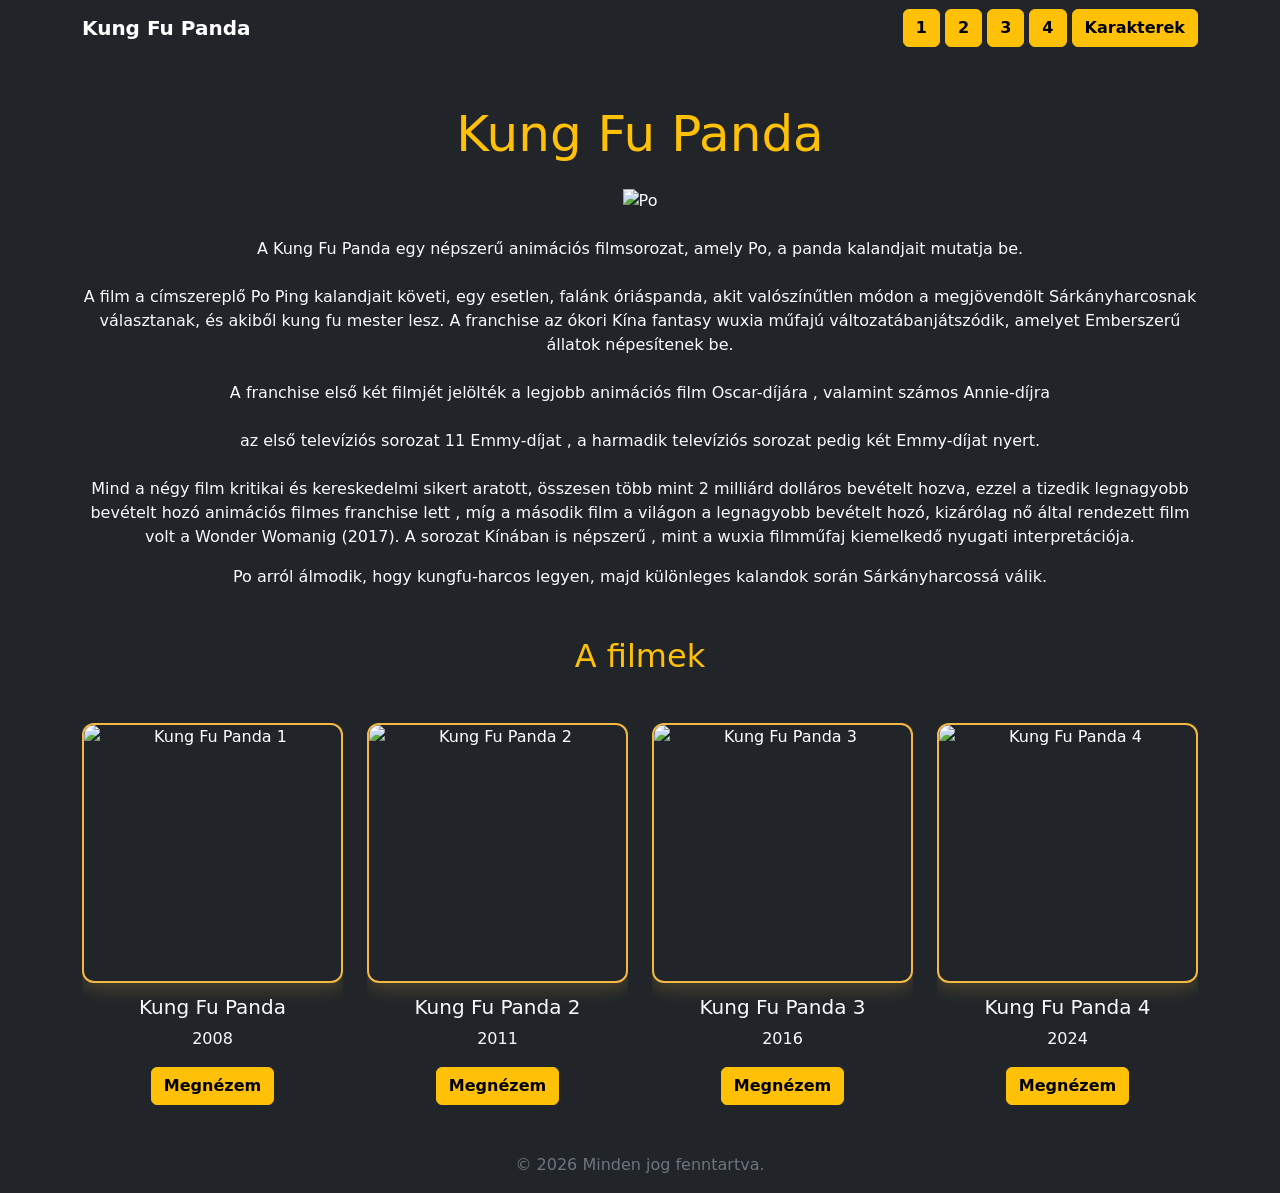
==== index.html @ f64172df "kis css update" ====
<!DOCTYPE html>
<html lang="hu">

<head>
    <meta charset="UTF-8">
    <meta name="viewport" content="width=device-width, initial-scale=1.0">

    <title>Kung Fu Panda</title>

    <link href="https://cdn.jsdelivr.net/npm/bootstrap@5.3.8/dist/css/bootstrap.min.css"
          rel="stylesheet">

    <link rel="stylesheet" href="style.css">
</head>

<body>

<nav class="navbar navbar-dark bg-dark">

    <div class="container">

        <a class="navbar-brand" href="index.html">
            Kung Fu Panda
        </a>

        <div>
            <a class="btn btn-warning" href="kungfu-panda-1.html" target="_blank">1</a>
            <a class="btn btn-warning" href="kungfu-panda-2.html" target="_blank">2</a>
            <a class="btn btn-warning" href="kungfu-panda-3.html" target="_blank">3</a>
            <a class="btn btn-warning" href="kungfu-panda-4.html" target="_blank">4</a>
            <a class="btn btn-warning" href="karakterek.html" target="_blank">Karakterek</a>
        </div>

    </div>

</nav>


<div class="container text-center">

    <h1 class="text-warning mt-5">
        Kung Fu Panda
    </h1>



    <div class="mt-4">

        <img src="https://a1cf74336522e87f135f-2f21ace9a6cf0052456644b80fa06d4f.ssl.cf2.rackcdn.com/images/characters/large/800/Po.Kung-Fu-Panda.webp"
             class="img-fluid w-50"
             alt="Po">

    </div>



    <p class="mt-4">
        A Kung Fu Panda egy népszerű animációs filmsorozat,
        amely Po, a panda kalandjait mutatja be.
    </p>
    <p class="mt-4">
     A film a címszereplő Po Ping kalandjait követi, egy esetlen, falánk óriáspanda, akit valószínűtlen módon a megjövendölt Sárkányharcosnak választanak, és akiből kung fu mester lesz. A franchise az ókori Kína fantasy wuxia műfajú változatábanjátszódik, amelyet Emberszerű állatok népesítenek be.   
    </p>
    <p class="mt-4">

    </p>
        <p class="mt-4">
        A franchise első két filmjét jelölték a legjobb animációs film Oscar-díjára , valamint számos Annie-díjra 

    </p>
        <p class="mt-4">
       az első televíziós sorozat 11 Emmy-díjat , a harmadik televíziós sorozat pedig két Emmy-díjat nyert. 
    </p>
    <p class="mt-4">
        Mind a négy film kritikai és kereskedelmi sikert aratott, összesen több mint 2 milliárd dolláros bevételt hozva, ezzel a tizedik legnagyobb bevételt hozó animációs filmes franchise lett , míg a második film a világon a legnagyobb bevételt hozó, kizárólag nő által rendezett film volt a Wonder Womanig (2017). A sorozat Kínában is népszerű , mint a wuxia filmműfaj kiemelkedő nyugati interpretációja.
    </p>

    <p>
        Po arról álmodik, hogy kungfu-harcos legyen,
        majd különleges kalandok során Sárkányharcossá válik.
    </p>


    <h2 class="text-warning mt-5">
        A filmek
    </h2>


    <div class="row g-4 mt-4">



        <div class="col-12 col-md-6 col-lg-3">

            <div class="card bg-dark text-white h-100">

                 <img src="https://i0.wp.com/www.impawards.com/2008/posters/kung_fu_panda.jpg"
                     class="img-fluid w-100 film-poster"
                     alt="Kung Fu Panda 1">


                <div class="card-body">

                    <h5>
                        Kung Fu Panda
                    </h5>

                    <p>
                        2008
                    </p>

                    <a href="kungfu-panda-1.html"
                       target="_blank"
                       class="btn btn-warning">
                        Megnézem
                    </a>

                </div>

            </div>

        </div>




        <div class="col-12 col-md-6 col-lg-3">

            <div class="card bg-dark text-white h-100">

                 <img src="https://i.blogs.es/ea39c1/kung-fu-panda-2-poster/1200_900.jpg"
                     class="img-fluid w-100 film-poster"
                     alt="Kung Fu Panda 2">


                <div class="card-body">

                    <h5>
                        Kung Fu Panda 2
                    </h5>

                    <p>
                        2011
                    </p>

                    <a href="kungfu-panda-2.html"
                       target="_blank"
                       class="btn btn-warning">
                        Megnézem
                    </a>

                </div>

            </div>

        </div>




        <div class="col-12 col-md-6 col-lg-3">

            <div class="card bg-dark text-white h-100">

                 <img src="https://images6.alphacoders.com/690/690190.jpg"
                     class="img-fluid w-100 film-poster"
                     alt="Kung Fu Panda 3">


                <div class="card-body">

                    <h5>
                        Kung Fu Panda 3
                    </h5>

                    <p>
                        2016
                    </p>

                    <a href="kungfu-panda-3.html"
                       target="_blank"
                       class="btn btn-warning">
                        Megnézem
                    </a>

                </div>

            </div>

        </div>




        <div class="col-12 col-md-6 col-lg-3">

            <div class="card bg-dark text-white h-100">

                 <img src="https://www.cinematerial.com/p/500x/4yiwu7fz/kung-fu-panda-4-movie-cover.jpg?v=1714504142"
                     class="img-fluid w-100 film-poster"
                     alt="Kung Fu Panda 4">


                <div class="card-body">

                    <h5>
                        Kung Fu Panda 4
                    </h5>

                    <p>
                        2024
                    </p>

                    <a href="kungfu-panda-4.html"
                       target="_blank"
                       class="btn btn-warning">
                        Megnézem
                    </a>

                </div>

            </div>

        </div>


    </div>



    <footer class="text-center text-secondary mt-5 mb-3">

        © 2026 Minden jog fenntartva.

    </footer>


</div>

</body>

</html>
---- style.css ----
h1{
   font-size: 50px;
   text-align: center;
}

.navbar {
    margin-bottom: 20px;
}

.navbar-brand {
    font-weight: bold;
}

.btn-warning {
    font-weight: bold;
}

.card {
    border: none;
    background: transparent;
    overflow: hidden;
    transition: transform 0.2s ease, box-shadow 0.2s ease;
}

.card:hover {
    transform: translateY(-3px);
    box-shadow: 0 10px 25px rgba(0, 0, 0, 0.35);
}

.card img {
    border-radius: 12px;
    width: 100%;
    height: 260px;
    object-fit: cover;
    border: 2px solid #f4b942;
    box-shadow: 0 6px 18px rgba(244, 185, 66, 0.2);
}

.card-body {
    color: #f8f9fa;
    padding: 12px 0 0;
}

.container-3 {
    z-index: 3;
}

body {
    background-color: #212529;
    color: #f8f9fa;
}
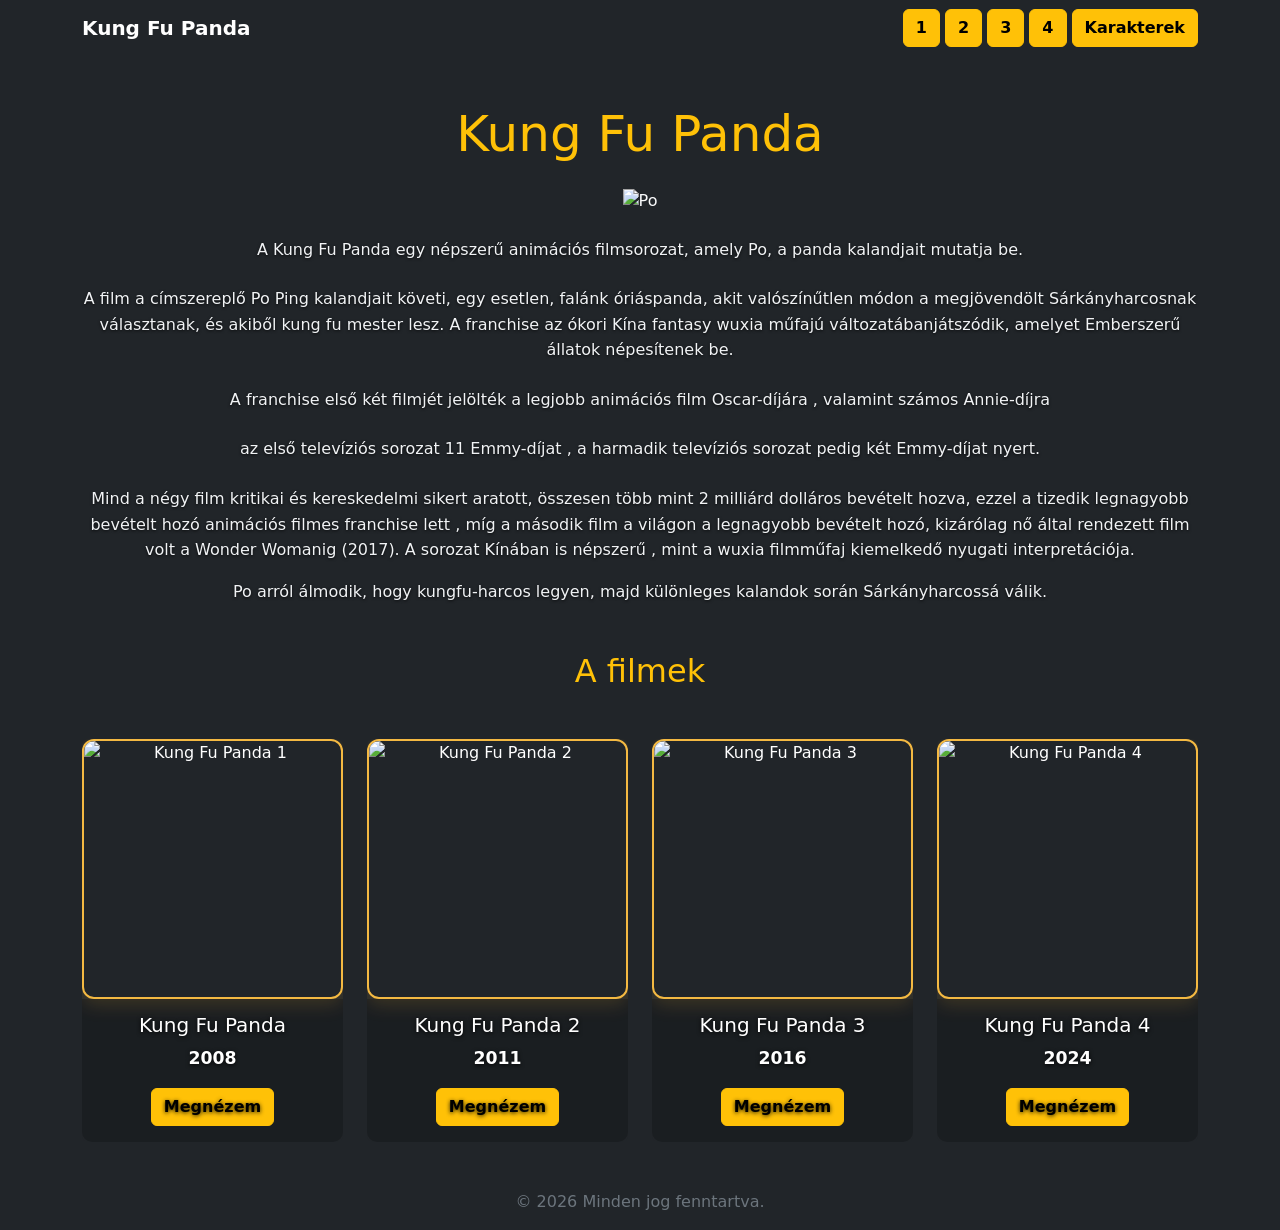
==== commit 51a7dee5: "kunfu pandas html ek es css" ====
--- a/index.html
+++ b/index.html
@@ -54,28 +54,28 @@
 
 
 
-    <p class="mt-4">
+    <p class="mt-4 mondatok">
         A Kung Fu Panda egy népszerű animációs filmsorozat,
         amely Po, a panda kalandjait mutatja be.
     </p>
-    <p class="mt-4">
+    <p class="mt-4 mondatok">
      A film a címszereplő Po Ping kalandjait követi, egy esetlen, falánk óriáspanda, akit valószínűtlen módon a megjövendölt Sárkányharcosnak választanak, és akiből kung fu mester lesz. A franchise az ókori Kína fantasy wuxia műfajú változatábanjátszódik, amelyet Emberszerű állatok népesítenek be.   
     </p>
-    <p class="mt-4">
-
-    </p>
-        <p class="mt-4">
+    <p class="mt-4 mondatok">
+
+    </p>
+        <p class="mt-4 mondatok">
         A franchise első két filmjét jelölték a legjobb animációs film Oscar-díjára , valamint számos Annie-díjra 
 
     </p>
-        <p class="mt-4">
+        <p class="mt-4 mondatok">
        az első televíziós sorozat 11 Emmy-díjat , a harmadik televíziós sorozat pedig két Emmy-díjat nyert. 
     </p>
-    <p class="mt-4">
+    <p class="mt-4 mondatok">
         Mind a négy film kritikai és kereskedelmi sikert aratott, összesen több mint 2 milliárd dolláros bevételt hozva, ezzel a tizedik legnagyobb bevételt hozó animációs filmes franchise lett , míg a második film a világon a legnagyobb bevételt hozó, kizárólag nő által rendezett film volt a Wonder Womanig (2017). A sorozat Kínában is népszerű , mint a wuxia filmműfaj kiemelkedő nyugati interpretációja.
     </p>
 
-    <p>
+    <p class="mondatok">
         Po arról álmodik, hogy kungfu-harcos legyen,
         majd különleges kalandok során Sárkányharcossá válik.
     </p>
--- a/style.css
+++ b/style.css
@@ -37,14 +37,32 @@
 }
 
 .card-body {
-    color: #f8f9fa;
-    padding: 12px 0 0;
+    color: #ffffff;
+    padding: 14px 12px 16px;
+    font-size: 1.08rem;
+    font-weight: 600;
+    line-height: 1.55;
+    background: rgba(0, 0, 0, 0.2);
+    border-radius: 0 0 10px 10px;
+    text-shadow: 0 1px 4px rgba(0, 0, 0, 0.9);
 }
 
 .container-3 {
     z-index: 3;
 }
 
+.mondatok {
+    color: #f1f3f5;
+    font-weight: 500;
+    line-height: 1.6;
+    text-shadow: 0 1px 3px rgba(0, 0, 0, 0.75);
+}
+
+.mondatok p {
+    border-top: 2px solid #f4b942;
+    border-bottom: 2px solid #f4b942;
+}
+
 body {
     background-color: #212529;
     color: #f8f9fa;
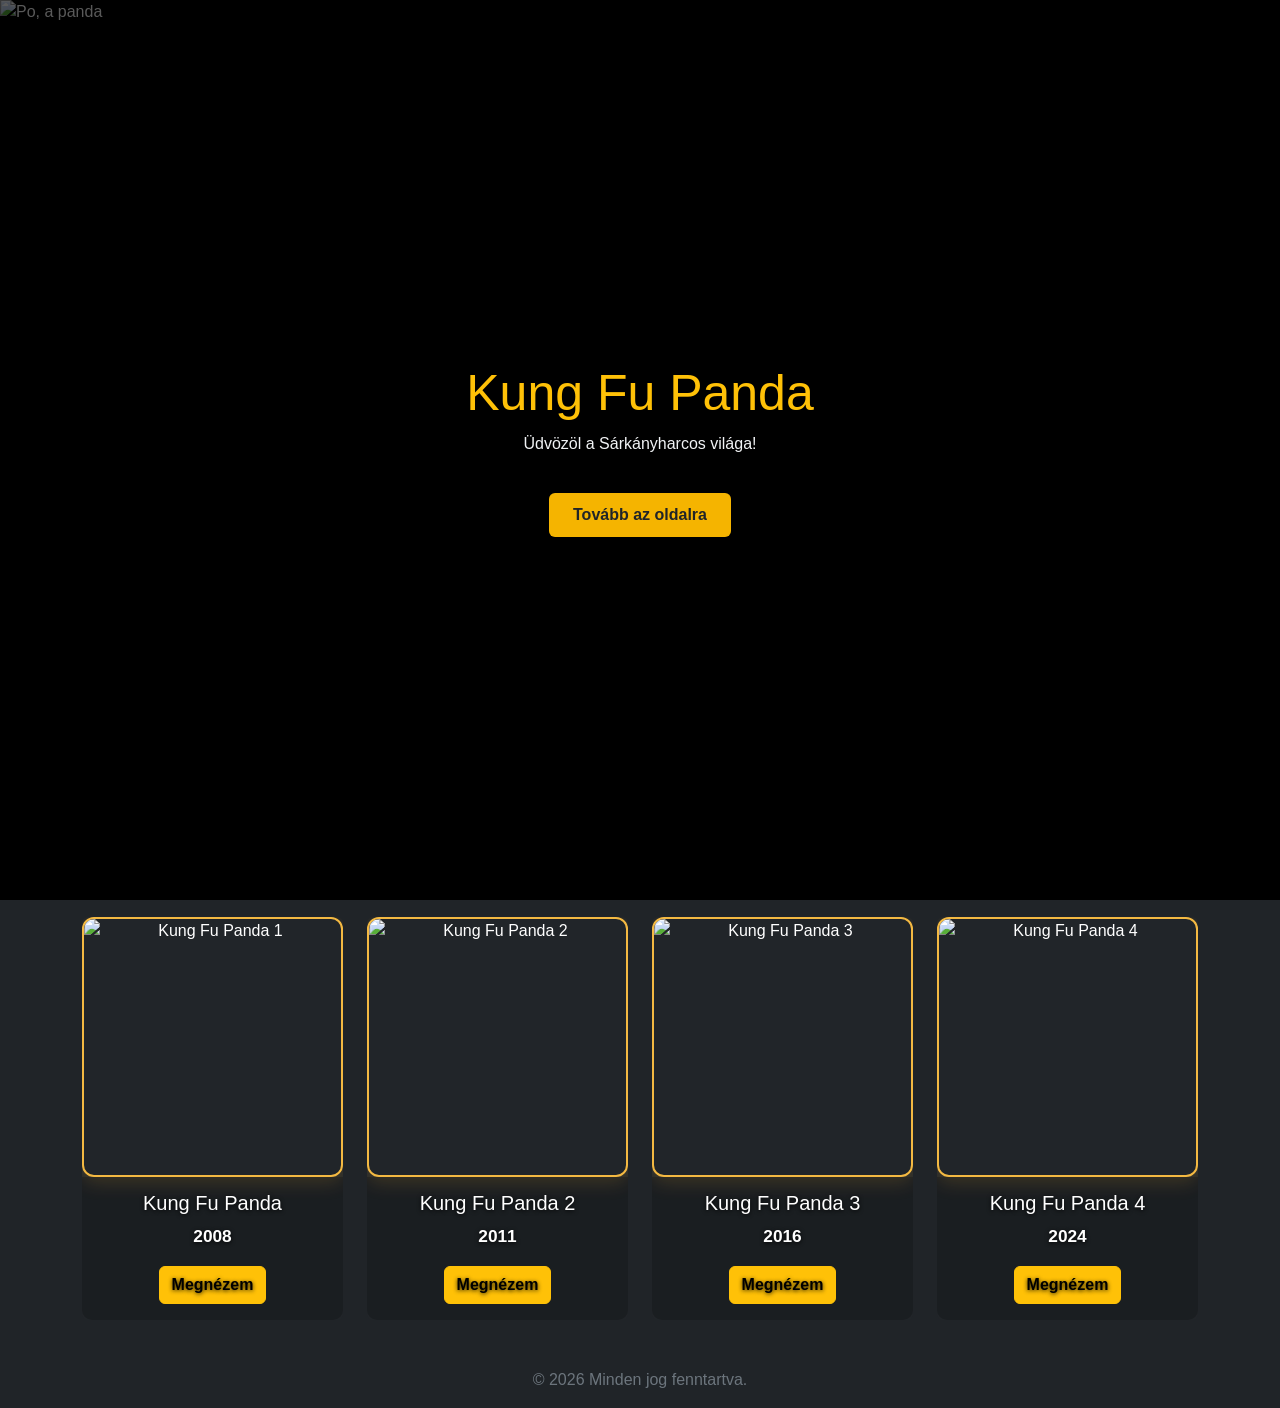
==== commit fc3a699e: "minden is valtozott" ====
--- a/index.html
+++ b/index.html
@@ -11,9 +11,21 @@
           rel="stylesheet">
 
     <link rel="stylesheet" href="style.css">
+
+
 </head>
 
 <body>
+
+<section class="intro-overlay" id="introOverlay" aria-labelledby="introTitle">
+    <img src="https://a1cf74336522e87f135f-2f21ace9a6cf0052456644b80fa06d4f.ssl.cf2.rackcdn.com/images/characters/large/800/Po.Kung-Fu-Panda.webp"
+         alt="Po, a panda">
+    <div class="intro-content">
+        <h1 id="introTitle" class="text-warning">Kung Fu Panda</h1>
+        <p class="mondatok">Üdvözöl a Sárkányharcos világa!</p>
+        <button class="intro-continue" id="introContinue" type="button">Tovább az oldalra</button>
+    </div>
+</section>
 
 <nav class="navbar navbar-dark bg-dark">
 
@@ -58,24 +70,25 @@
         A Kung Fu Panda egy népszerű animációs filmsorozat,
         amely Po, a panda kalandjait mutatja be.
     </p>
+    <p class="mt-4 mondatok szoveg">
+        A franchise a DreamWorks Animation által készített filmekből áll, és az első film 2008-ban jelent meg.
+     A film a címszereplő Po Ping kalandjait követi, egy esetlen, falánk óriáspanda, akit valószínűtlen módon a megjövendölt Sárkányharcosnak választanak, és akiből kung fu mester lesz. A franchise az ókori Kína fantasy wuxia műfajú változatábanjátszódik, amelyet Emberszerű állatok népesítenek be.   
+    </p>
     <p class="mt-4 mondatok">
-     A film a címszereplő Po Ping kalandjait követi, egy esetlen, falánk óriáspanda, akit valószínűtlen módon a megjövendölt Sárkányharcosnak választanak, és akiből kung fu mester lesz. A franchise az ókori Kína fantasy wuxia műfajú változatábanjátszódik, amelyet Emberszerű állatok népesítenek be.   
-    </p>
-    <p class="mt-4 mondatok">
-
-    </p>
-        <p class="mt-4 mondatok">
+
+    </p>
+        <p class="mt-4 mondatok szoveg">
         A franchise első két filmjét jelölték a legjobb animációs film Oscar-díjára , valamint számos Annie-díjra 
 
     </p>
-        <p class="mt-4 mondatok">
+        <p class="mt-4 mondatok szoveg">
        az első televíziós sorozat 11 Emmy-díjat , a harmadik televíziós sorozat pedig két Emmy-díjat nyert. 
     </p>
-    <p class="mt-4 mondatok">
+    <p class="mt-4 mondatok szoveg">
         Mind a négy film kritikai és kereskedelmi sikert aratott, összesen több mint 2 milliárd dolláros bevételt hozva, ezzel a tizedik legnagyobb bevételt hozó animációs filmes franchise lett , míg a második film a világon a legnagyobb bevételt hozó, kizárólag nő által rendezett film volt a Wonder Womanig (2017). A sorozat Kínában is népszerű , mint a wuxia filmműfaj kiemelkedő nyugati interpretációja.
     </p>
 
-    <p class="mondatok">
+    <p class="mt-4 mondatok szoveg">
         Po arról álmodik, hogy kungfu-harcos legyen,
         majd különleges kalandok során Sárkányharcossá válik.
     </p>
@@ -237,6 +250,23 @@
 
 </div>
 
+<script>
+    const introOverlay = document.getElementById("introOverlay");
+    const introContinue = document.getElementById("introContinue");
+
+    function closeIntro() {
+        introOverlay.classList.add("is-hidden");
+    }
+
+    introContinue.addEventListener("click", closeIntro);
+    window.setTimeout(closeIntro, 2400);
+    document.addEventListener("keydown", (event) => {
+        if (event.key === "Escape") {
+            closeIntro();
+        }
+    });
+</script>
+
 </body>
 
 </html>
--- a/style.css
+++ b/style.css
@@ -61,9 +61,105 @@
 .mondatok p {
     border-top: 2px solid #f4b942;
     border-bottom: 2px solid #f4b942;
+    text-align: center;
+    padding: 10px 0;
 }
 
 body {
-    background-color: #212529;
-    color: #f8f9fa;
+    background-color: #202428;
+    color: white;
+    font-family: Arial, sans-serif;
+}
+
+.tartalom {
+    width: 90%;
+    margin: 20px auto;
+    display: grid;
+    grid-template-columns: repeat(2, minmax(0, 1fr));
+    gap: 20px 30px;
+    align-items: stretch;
+}
+
+.szoveg {
+    width: 100%;
+    box-sizing: border-box;
+    padding: 15px 20px;
+    margin: 0;
+    border: 2px solid #f5b400;
+    border-radius: 10px;
+    background: rgba(20, 24, 28, 0.62);
+    -webkit-backdrop-filter: blur(10px);
+    backdrop-filter: blur(10px);
+    color: #ffffff;
+    text-shadow: 0 1px 3px rgba(0, 0, 0, 0.9);
+    line-height: 1.6;
+    text-align: center;
+}
+
+.szoveg:nth-child(-n + 3) {
+    grid-column: 1;
+}
+
+.szoveg:nth-child(n + 4) {
+    grid-column: 2;
+}
+
+
+.intro-overlay {
+    position: fixed;
+    inset: 0;
+    z-index: 9999;
+    display: grid;
+    place-items: center;
+    overflow: hidden;
+    background: #000;
+    color: #fff;
+    transition: transform 0.8s ease, visibility 0s linear 0.8s;
+}
+
+.intro-overlay.is-hidden {
+    transform: translateY(-100%);
+    visibility: hidden;
+    pointer-events: none;
+}
+
+.intro-overlay img {
+    position: absolute;
+    inset: 0;
+    width: 100%;
+    height: 100%;
+    object-fit: cover;
+    opacity: 0.35;
+}
+
+.intro-content {
+    position: relative;
+    z-index: 1;
+    max-width: 700px;
+    padding: 24px;
+    text-align: center;
+}
+
+.intro-continue {
+    margin-top: 20px;
+    padding: 10px 24px;
+    border: 0;
+    border-radius: 6px;
+    background: #f5b400;
+    color: #202428;
+    font-weight: bold;
+    cursor: pointer;
+}
+
+@media (max-width: 768px) {
+    .tartalom {
+        display: block;
+        width: 95%;
+    }
+
+    .szoveg {
+        width: 100%;
+        margin: 12px 0;
+        text-align: left;
+    }
 }
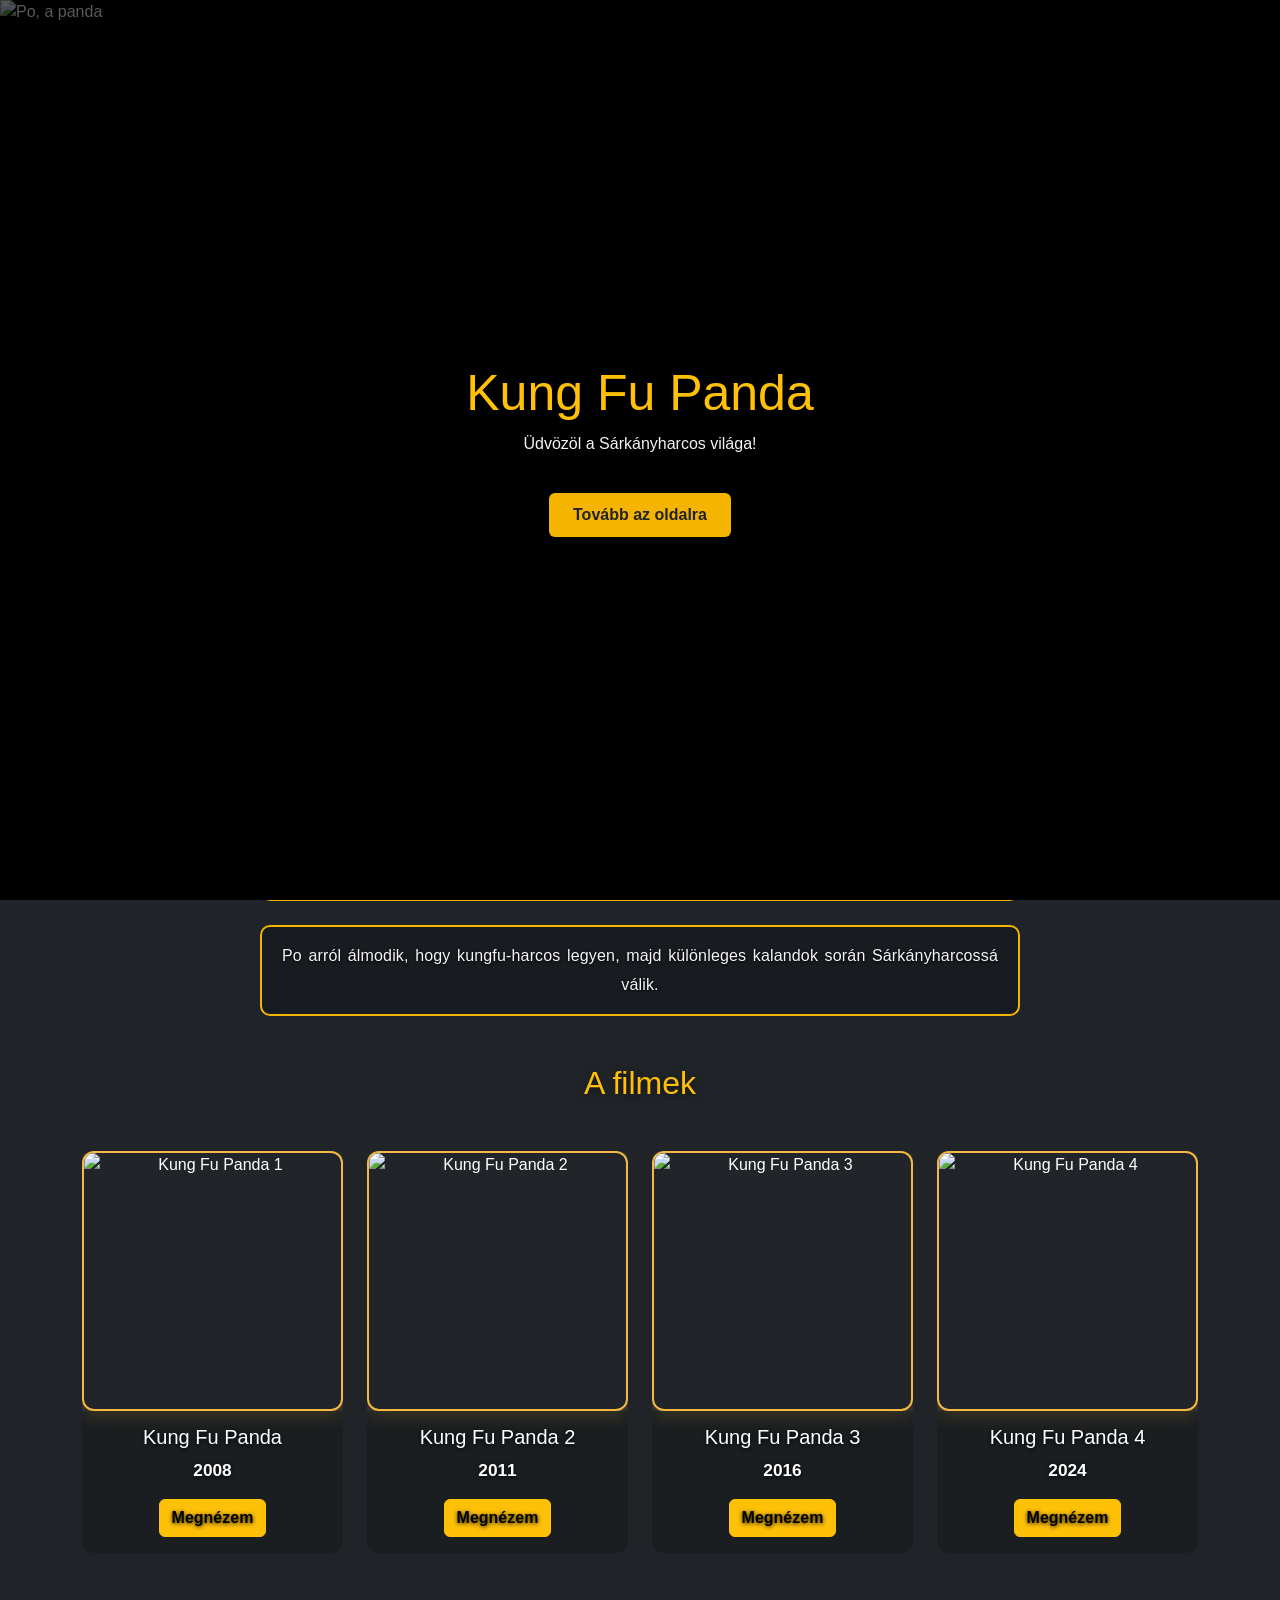
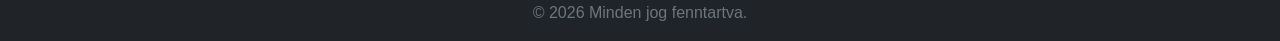
==== commit 8ca54517: "vege elvileg" ====
--- a/index.html
+++ b/index.html
@@ -250,16 +250,23 @@
 
 </div>
 
+
+
 <script>
     const introOverlay = document.getElementById("introOverlay");
     const introContinue = document.getElementById("introContinue");
+    const introSeenKey = "kungFuPandaIntroSeen";
 
     function closeIntro() {
         introOverlay.classList.add("is-hidden");
+        localStorage.setItem(introSeenKey, "true");
     }
 
+    if (localStorage.getItem(introSeenKey) === "true") {
+        introOverlay.classList.add("is-hidden");
+    }
+
     introContinue.addEventListener("click", closeIntro);
-    window.setTimeout(closeIntro, 2400);
     document.addEventListener("keydown", (event) => {
         if (event.key === "Escape") {
             closeIntro();
--- a/style.css
+++ b/style.css
@@ -47,8 +47,38 @@
     text-shadow: 0 1px 4px rgba(0, 0, 0, 0.9);
 }
 
-.container-3 {
-    z-index: 3;
+.content-box {
+    background: rgba(20, 25, 30, 0.75);
+    backdrop-filter: blur(10px);
+    -webkit-backdrop-filter: blur(10px);
+    border: 1px solid rgba(255, 193, 7, 0.8);
+    border-radius: 15px;
+    padding: 25px 30px;
+    margin: 25px auto;
+    max-width: 720px;
+    color: #f5f5f5;
+    font-family: Arial, sans-serif;
+    font-size: 17px;
+    line-height: 1.7;
+    text-align: center;
+    box-shadow: 0 8px 25px rgba(0, 0, 0, 0.35),
+        inset 0 0 20px rgba(255, 193, 7, 0.03);
+    transition: all 0.3s ease;
+}
+
+.content-box:hover {
+    transform: translateY(-5px);
+    border-color: #ffc107;
+    box-shadow: 0 12px 35px rgba(0, 0, 0, 0.5),
+        0 0 20px rgba(255, 193, 7, 0.15);
+}
+
+.content-box p {
+    margin: 0;
+}
+
+.content-box strong {
+    color: #ffc107;
 }
 
 .mondatok {
@@ -67,6 +97,11 @@
 
 body {
     background-color: #202428;
+    background-image:
+        radial-gradient(ellipse at 15% 20%, rgba(244, 185, 66, 0.16), transparent 42%),
+        radial-gradient(ellipse at 85% 75%, rgba(42, 106, 128, 0.2), transparent 45%),
+        linear-gradient(135deg, #171b20, #252c32 55%, #181d22);
+    background-attachment: fixed;
     color: white;
     font-family: Arial, sans-serif;
 }
@@ -162,4 +197,81 @@
         margin: 12px 0;
         text-align: left;
     }
-}+}
+
+.container > .mondatok {
+     max-width: 760px;
+     margin-left: auto;
+     margin-right: auto;
+     color: #f5f5f5;
+     font-size: 1rem;
+     line-height: 1.8;
+     letter-spacing: 0.01em;
+ }
+ .container > .mondatok.szoveg {
+     text-align: justify;
+     text-align-last: center;
+ }
+ .container > h1,
+ .container > h2 {
+     text-shadow: 0 2px 8px rgba(0, 0, 0, 0.45);
+ }
+
+.film-detail {
+    max-width: 900px;
+    padding-bottom: 20px;
+}
+
+.film-detail-image {
+    max-height: 520px;
+    border: 2px solid #f4b942;
+    border-radius: 12px;
+    box-shadow: 0 6px 18px rgba(244, 185, 66, 0.2);
+    object-fit: cover;
+}
+
+.film-detail p {
+    max-width: 760px;
+    margin-left: auto;
+    margin-right: auto;
+}
+
+.film-detail .film-story,
+.film-detail .film-meta {
+    padding: 20px 24px;
+    border: 1px solid rgba(255, 193, 7, 0.8);
+    border-radius: 12px;
+    background: rgba(20, 24, 28, 0.62);
+    box-shadow: 0 8px 25px rgba(0, 0, 0, 0.3);
+}
+
+.film-detail .film-story {
+    text-align: left;
+}
+
+.film-detail .film-meta {
+    display: inline-block;
+    min-width: 180px;
+}
+
+.film-detail .film-meta p {
+    margin-bottom: 0;
+}
+
+.film-detail .release-date {
+    display: table;
+    font-size: 0.9rem;
+    text-align: center;
+}
+
+.film-detail .btn-warning {
+    margin-top: 8px;
+}
+
+ @media (max-width: 576px) {
+     .container > .mondatok {
+         font-size: 1rem;
+         line-height: 1.65;
+         text-align: left;
+    }
+}
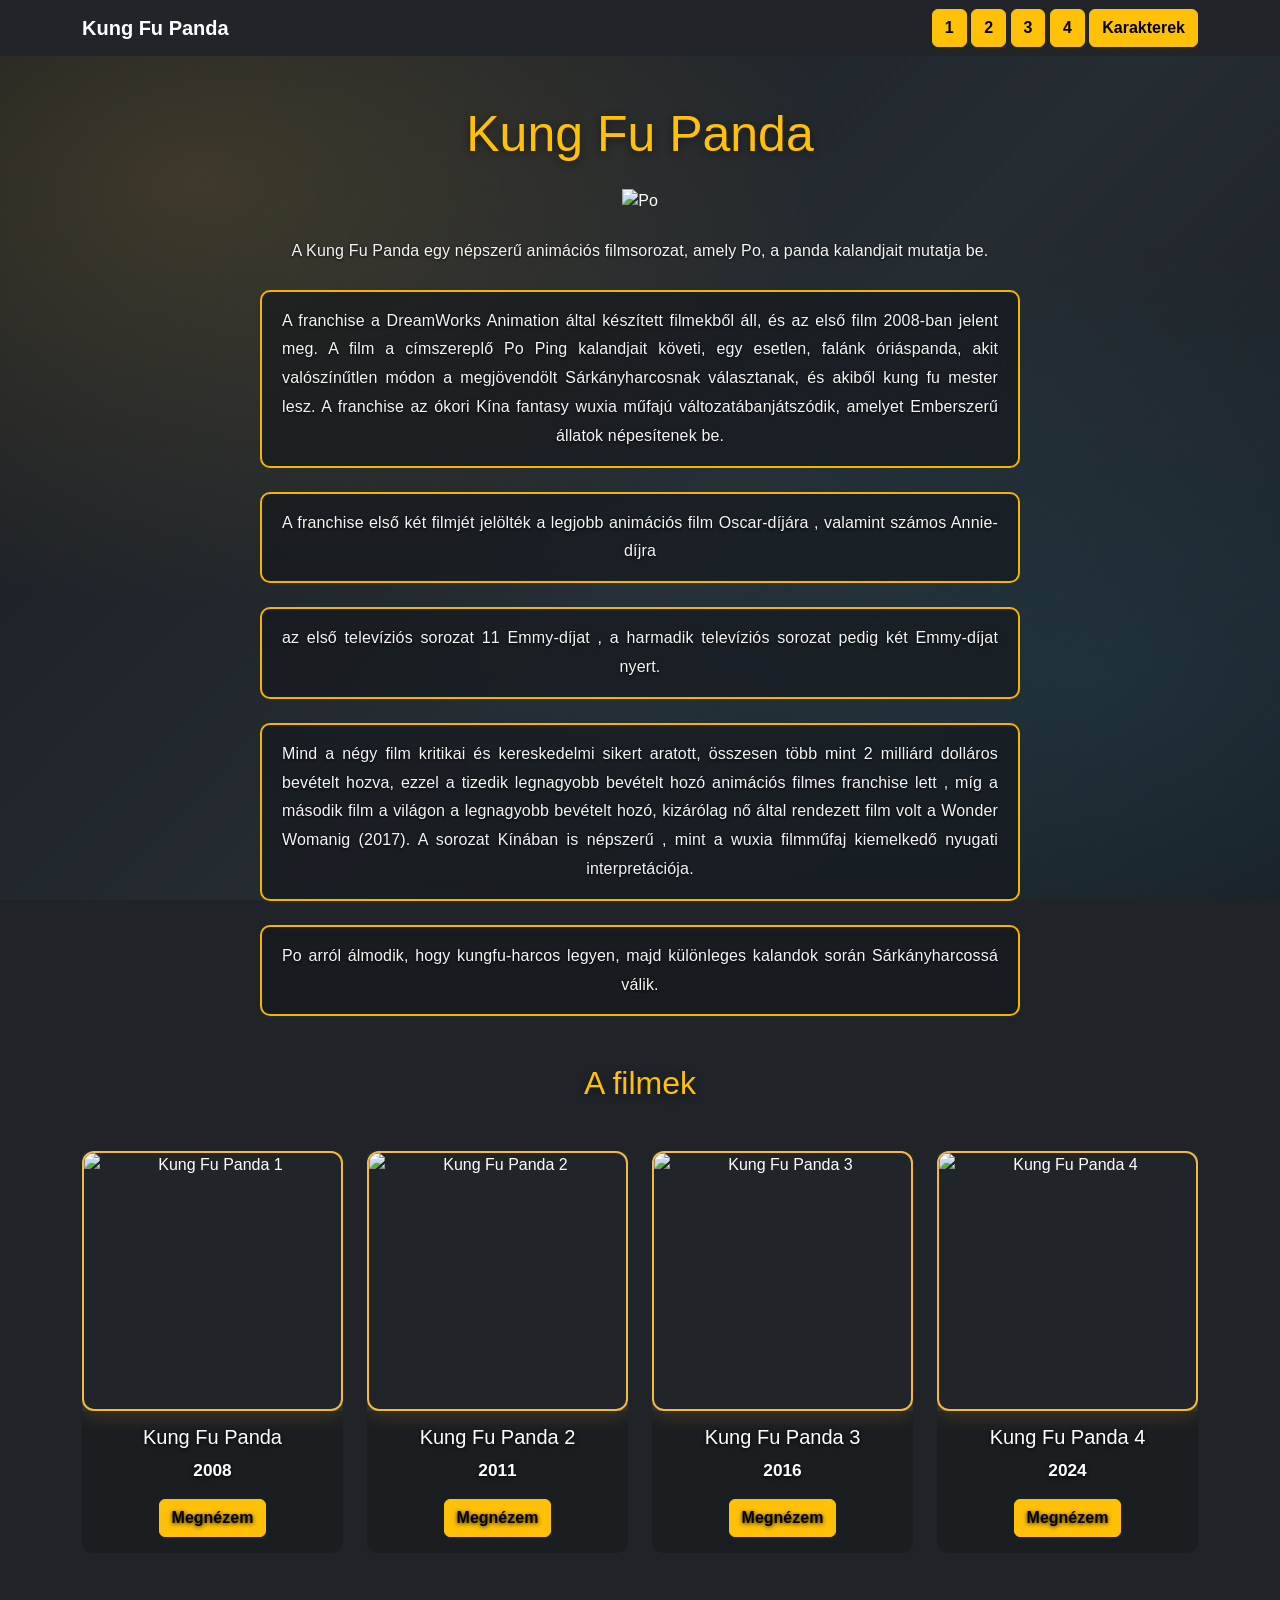
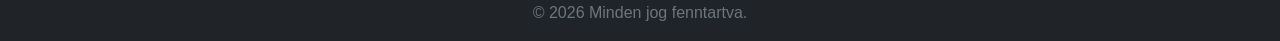
==== commit 5b3213db: "introt kiszedtem" ====
--- a/index.html
+++ b/index.html
@@ -17,15 +17,7 @@
 
 <body>
 
-<section class="intro-overlay" id="introOverlay" aria-labelledby="introTitle">
-    <img src="https://a1cf74336522e87f135f-2f21ace9a6cf0052456644b80fa06d4f.ssl.cf2.rackcdn.com/images/characters/large/800/Po.Kung-Fu-Panda.webp"
-         alt="Po, a panda">
-    <div class="intro-content">
-        <h1 id="introTitle" class="text-warning">Kung Fu Panda</h1>
-        <p class="mondatok">Üdvözöl a Sárkányharcos világa!</p>
-        <button class="intro-continue" id="introContinue" type="button">Tovább az oldalra</button>
-    </div>
-</section>
+
 
 <nav class="navbar navbar-dark bg-dark">
 
@@ -251,29 +243,6 @@
 </div>
 
 
-
-<script>
-    const introOverlay = document.getElementById("introOverlay");
-    const introContinue = document.getElementById("introContinue");
-    const introSeenKey = "kungFuPandaIntroSeen";
-
-    function closeIntro() {
-        introOverlay.classList.add("is-hidden");
-        localStorage.setItem(introSeenKey, "true");
-    }
-
-    if (localStorage.getItem(introSeenKey) === "true") {
-        introOverlay.classList.add("is-hidden");
-    }
-
-    introContinue.addEventListener("click", closeIntro);
-    document.addEventListener("keydown", (event) => {
-        if (event.key === "Escape") {
-            closeIntro();
-        }
-    });
-</script>
-
 </body>
 
 </html>
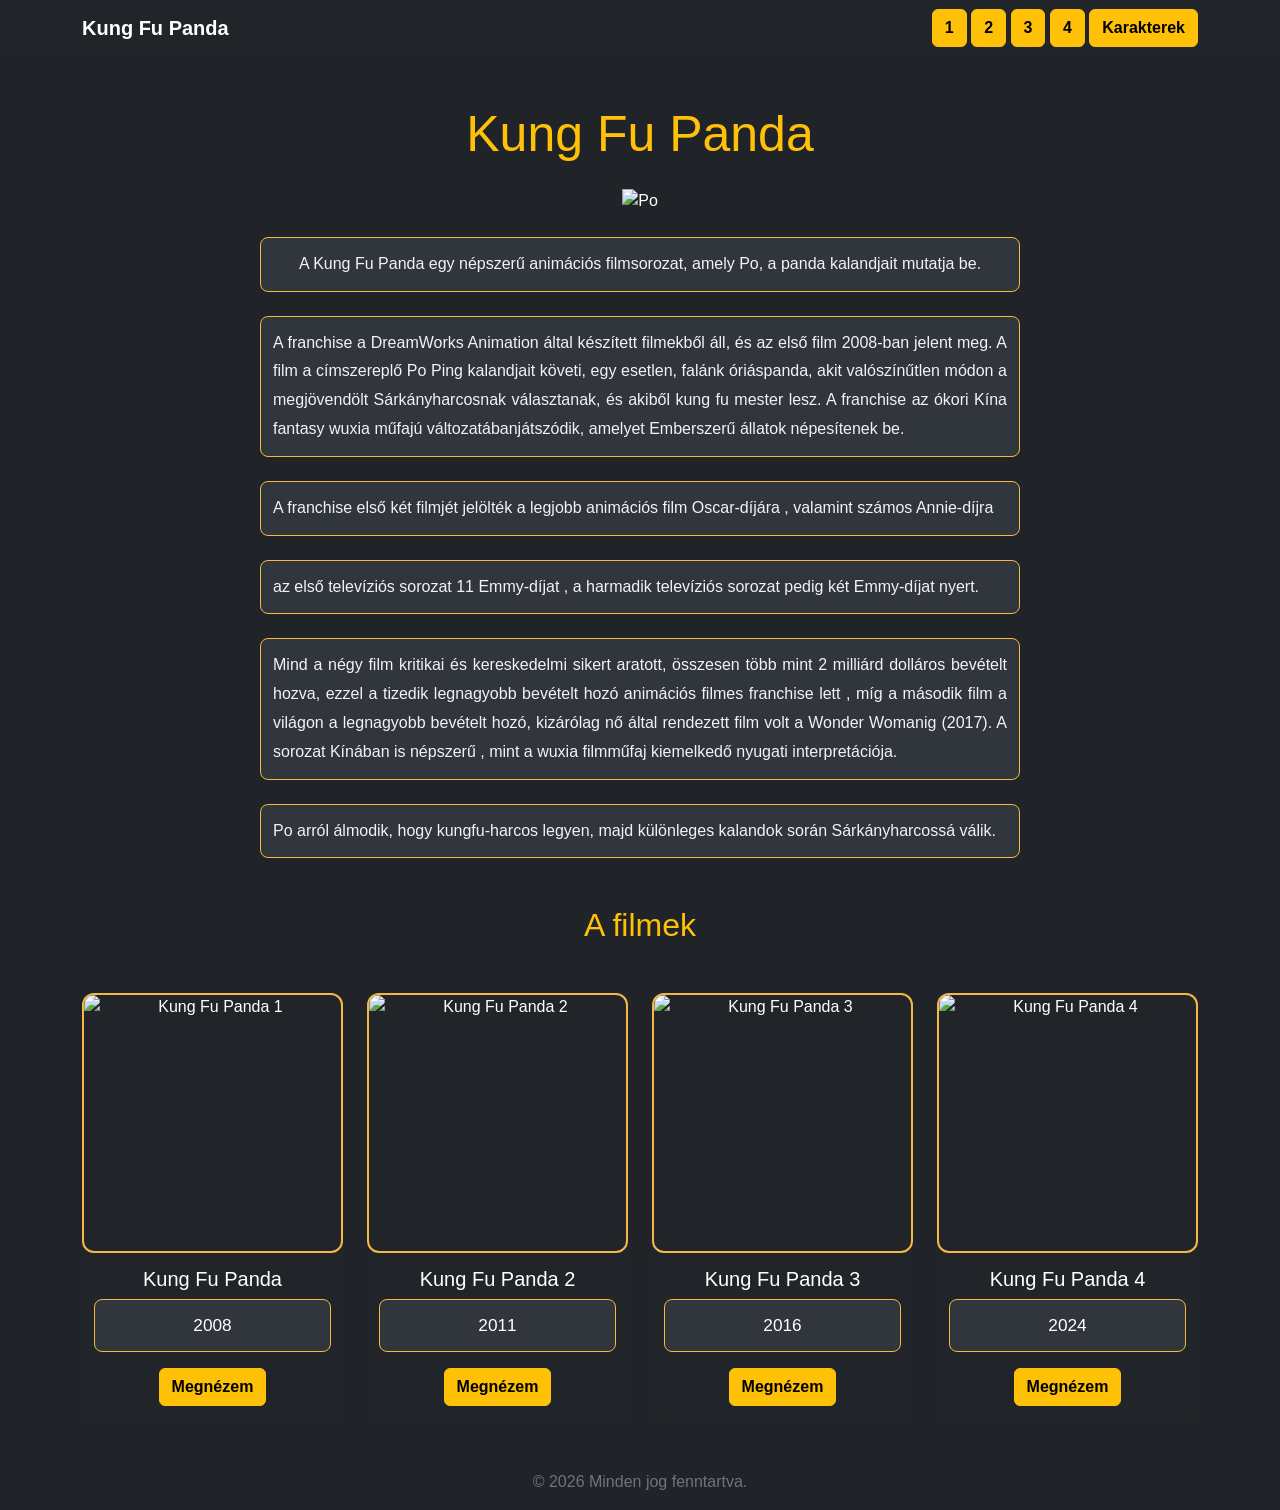
==== commit 2f5c59cd: "vegleges css" ====
--- a/index.html
+++ b/index.html
@@ -11,13 +11,14 @@
           rel="stylesheet">
 
     <link rel="stylesheet" href="style.css">
+    
+
+        
 
 
 </head>
 
 <body>
-
-
 
 <nav class="navbar navbar-dark bg-dark">
 
@@ -66,10 +67,8 @@
         A franchise a DreamWorks Animation által készített filmekből áll, és az első film 2008-ban jelent meg.
      A film a címszereplő Po Ping kalandjait követi, egy esetlen, falánk óriáspanda, akit valószínűtlen módon a megjövendölt Sárkányharcosnak választanak, és akiből kung fu mester lesz. A franchise az ókori Kína fantasy wuxia műfajú változatábanjátszódik, amelyet Emberszerű állatok népesítenek be.   
     </p>
-    <p class="mt-4 mondatok">
-
-    </p>
-        <p class="mt-4 mondatok szoveg">
+
+    <p class="mt-4 mondatok szoveg">
         A franchise első két filmjét jelölték a legjobb animációs film Oscar-díjára , valamint számos Annie-díjra 
 
     </p>
@@ -243,6 +242,7 @@
 </div>
 
 
+
 </body>
 
 </html>
--- a/style.css
+++ b/style.css
@@ -1,261 +1,88 @@
-h1{
-   font-size: 50px;
-   text-align: center;
+body {
+    background-color: #202428;
+    color: white;
+    font-family: Arial, sans-serif;
 }
-
+h1 {
+    font-size: 50px;
+    text-align: center;
+}
 .navbar {
     margin-bottom: 20px;
 }
-
-.navbar-brand {
-    font-weight: bold;
-}
-
+.navbar-brand,
 .btn-warning {
     font-weight: bold;
 }
 
 .card {
     border: none;
-    background: transparent;
-    overflow: hidden;
-    transition: transform 0.2s ease, box-shadow 0.2s ease;
+}
+.card img {
+    width: 100%;
+    height: 260px;
+    border: 2px solid #f4b942;
+    border-radius: 12px;
+    object-fit: cover;
+}
+.card-body {
+    padding: 14px 12px 16px;
+    color: white;
+    font-size: 1.08rem;
+    line-height: 1.55;
+}
+.row .card {
+    transition: box-shadow 0.2s ease;
 }
 
-.card:hover {
-    transform: translateY(-3px);
+.row .card:hover {
     box-shadow: 0 10px 25px rgba(0, 0, 0, 0.35);
 }
 
-.card img {
-    border-radius: 12px;
-    width: 100%;
-    height: 260px;
-    object-fit: cover;
-    border: 2px solid #f4b942;
-    box-shadow: 0 6px 18px rgba(244, 185, 66, 0.2);
-}
-
-.card-body {
-    color: #ffffff;
-    padding: 14px 12px 16px;
-    font-size: 1.08rem;
-    font-weight: 600;
-    line-height: 1.55;
-    background: rgba(0, 0, 0, 0.2);
-    border-radius: 0 0 10px 10px;
-    text-shadow: 0 1px 4px rgba(0, 0, 0, 0.9);
-}
-
-.content-box {
-    background: rgba(20, 25, 30, 0.75);
-    backdrop-filter: blur(10px);
-    -webkit-backdrop-filter: blur(10px);
-    border: 1px solid rgba(255, 193, 7, 0.8);
-    border-radius: 15px;
-    padding: 25px 30px;
-    margin: 25px auto;
-    max-width: 720px;
-    color: #f5f5f5;
-    font-family: Arial, sans-serif;
-    font-size: 17px;
-    line-height: 1.7;
-    text-align: center;
-    box-shadow: 0 8px 25px rgba(0, 0, 0, 0.35),
-        inset 0 0 20px rgba(255, 193, 7, 0.03);
-    transition: all 0.3s ease;
-}
-
-.content-box:hover {
-    transform: translateY(-5px);
-    border-color: #ffc107;
-    box-shadow: 0 12px 35px rgba(0, 0, 0, 0.5),
-        0 0 20px rgba(255, 193, 7, 0.15);
-}
-
-.content-box p {
-    margin: 0;
-}
-
-.content-box strong {
-    color: #ffc107;
+p {
+    box-sizing: border-box;
+    padding: 12px;
+    border: 1px solid #f4b942;
+    border-radius: 8px;
+    background-color: #30363b;
 }
 
 .mondatok {
     color: #f1f3f5;
-    font-weight: 500;
     line-height: 1.6;
-    text-shadow: 0 1px 3px rgba(0, 0, 0, 0.75);
 }
-
-.mondatok p {
-    border-top: 2px solid #f4b942;
-    border-bottom: 2px solid #f4b942;
-    text-align: center;
-    padding: 10px 0;
+.container p.mondatok {
+    max-width: 760px;
+    margin-right: auto;
+    margin-left: auto;
+    font-size: 1rem;
+    line-height: 1.8;
 }
-
-body {
-    background-color: #202428;
-    background-image:
-        radial-gradient(ellipse at 15% 20%, rgba(244, 185, 66, 0.16), transparent 42%),
-        radial-gradient(ellipse at 85% 75%, rgba(42, 106, 128, 0.2), transparent 45%),
-        linear-gradient(135deg, #171b20, #252c32 55%, #181d22);
-    background-attachment: fixed;
-    color: white;
-    font-family: Arial, sans-serif;
+.szoveg {
+    text-align: justify;
 }
-
-.tartalom {
-    width: 90%;
-    margin: 20px auto;
-    display: grid;
-    grid-template-columns: repeat(2, minmax(0, 1fr));
-    gap: 20px 30px;
-    align-items: stretch;
-}
-
-.szoveg {
-    width: 100%;
-    box-sizing: border-box;
-    padding: 15px 20px;
-    margin: 0;
-    border: 2px solid #f5b400;
-    border-radius: 10px;
-    background: rgba(20, 24, 28, 0.62);
-    -webkit-backdrop-filter: blur(10px);
-    backdrop-filter: blur(10px);
-    color: #ffffff;
-    text-shadow: 0 1px 3px rgba(0, 0, 0, 0.9);
-    line-height: 1.6;
-    text-align: center;
-}
-
-.szoveg:nth-child(-n + 3) {
-    grid-column: 1;
-}
-
-.szoveg:nth-child(n + 4) {
-    grid-column: 2;
-}
-
-
-.intro-overlay {
-    position: fixed;
-    inset: 0;
-    z-index: 9999;
-    display: grid;
-    place-items: center;
-    overflow: hidden;
-    background: #000;
-    color: #fff;
-    transition: transform 0.8s ease, visibility 0s linear 0.8s;
-}
-
-.intro-overlay.is-hidden {
-    transform: translateY(-100%);
-    visibility: hidden;
-    pointer-events: none;
-}
-
-.intro-overlay img {
-    position: absolute;
-    inset: 0;
-    width: 100%;
-    height: 100%;
-    object-fit: cover;
-    opacity: 0.35;
-}
-
-.intro-content {
-    position: relative;
-    z-index: 1;
-    max-width: 700px;
-    padding: 24px;
-    text-align: center;
-}
-
-.intro-continue {
-    margin-top: 20px;
-    padding: 10px 24px;
-    border: 0;
-    border-radius: 6px;
-    background: #f5b400;
-    color: #202428;
-    font-weight: bold;
-    cursor: pointer;
-}
-
-@media (max-width: 768px) {
-    .tartalom {
-        display: block;
-        width: 95%;
-    }
-
-    .szoveg {
-        width: 100%;
-        margin: 12px 0;
-        text-align: left;
-    }
-}
-
-.container > .mondatok {
-     max-width: 760px;
-     margin-left: auto;
-     margin-right: auto;
-     color: #f5f5f5;
-     font-size: 1rem;
-     line-height: 1.8;
-     letter-spacing: 0.01em;
- }
- .container > .mondatok.szoveg {
-     text-align: justify;
-     text-align-last: center;
- }
- .container > h1,
- .container > h2 {
-     text-shadow: 0 2px 8px rgba(0, 0, 0, 0.45);
- }
 
 .film-detail {
     max-width: 900px;
     padding-bottom: 20px;
 }
-
 .film-detail-image {
     max-height: 520px;
     border: 2px solid #f4b942;
     border-radius: 12px;
-    box-shadow: 0 6px 18px rgba(244, 185, 66, 0.2);
     object-fit: cover;
 }
-
 .film-detail p {
     max-width: 760px;
+    margin-right: auto;
     margin-left: auto;
-    margin-right: auto;
 }
-
-.film-detail .film-story,
-.film-detail .film-meta {
-    padding: 20px 24px;
-    border: 1px solid rgba(255, 193, 7, 0.8);
-    border-radius: 12px;
-    background: rgba(20, 24, 28, 0.62);
-    box-shadow: 0 8px 25px rgba(0, 0, 0, 0.3);
-}
-
 .film-detail .film-story {
     text-align: left;
 }
-
 .film-detail .film-meta {
     display: inline-block;
     min-width: 180px;
-}
-
-.film-detail .film-meta p {
-    margin-bottom: 0;
 }
 
 .film-detail .release-date {
@@ -268,10 +95,3 @@
     margin-top: 8px;
 }
 
- @media (max-width: 576px) {
-     .container > .mondatok {
-         font-size: 1rem;
-         line-height: 1.65;
-         text-align: left;
-    }
-}
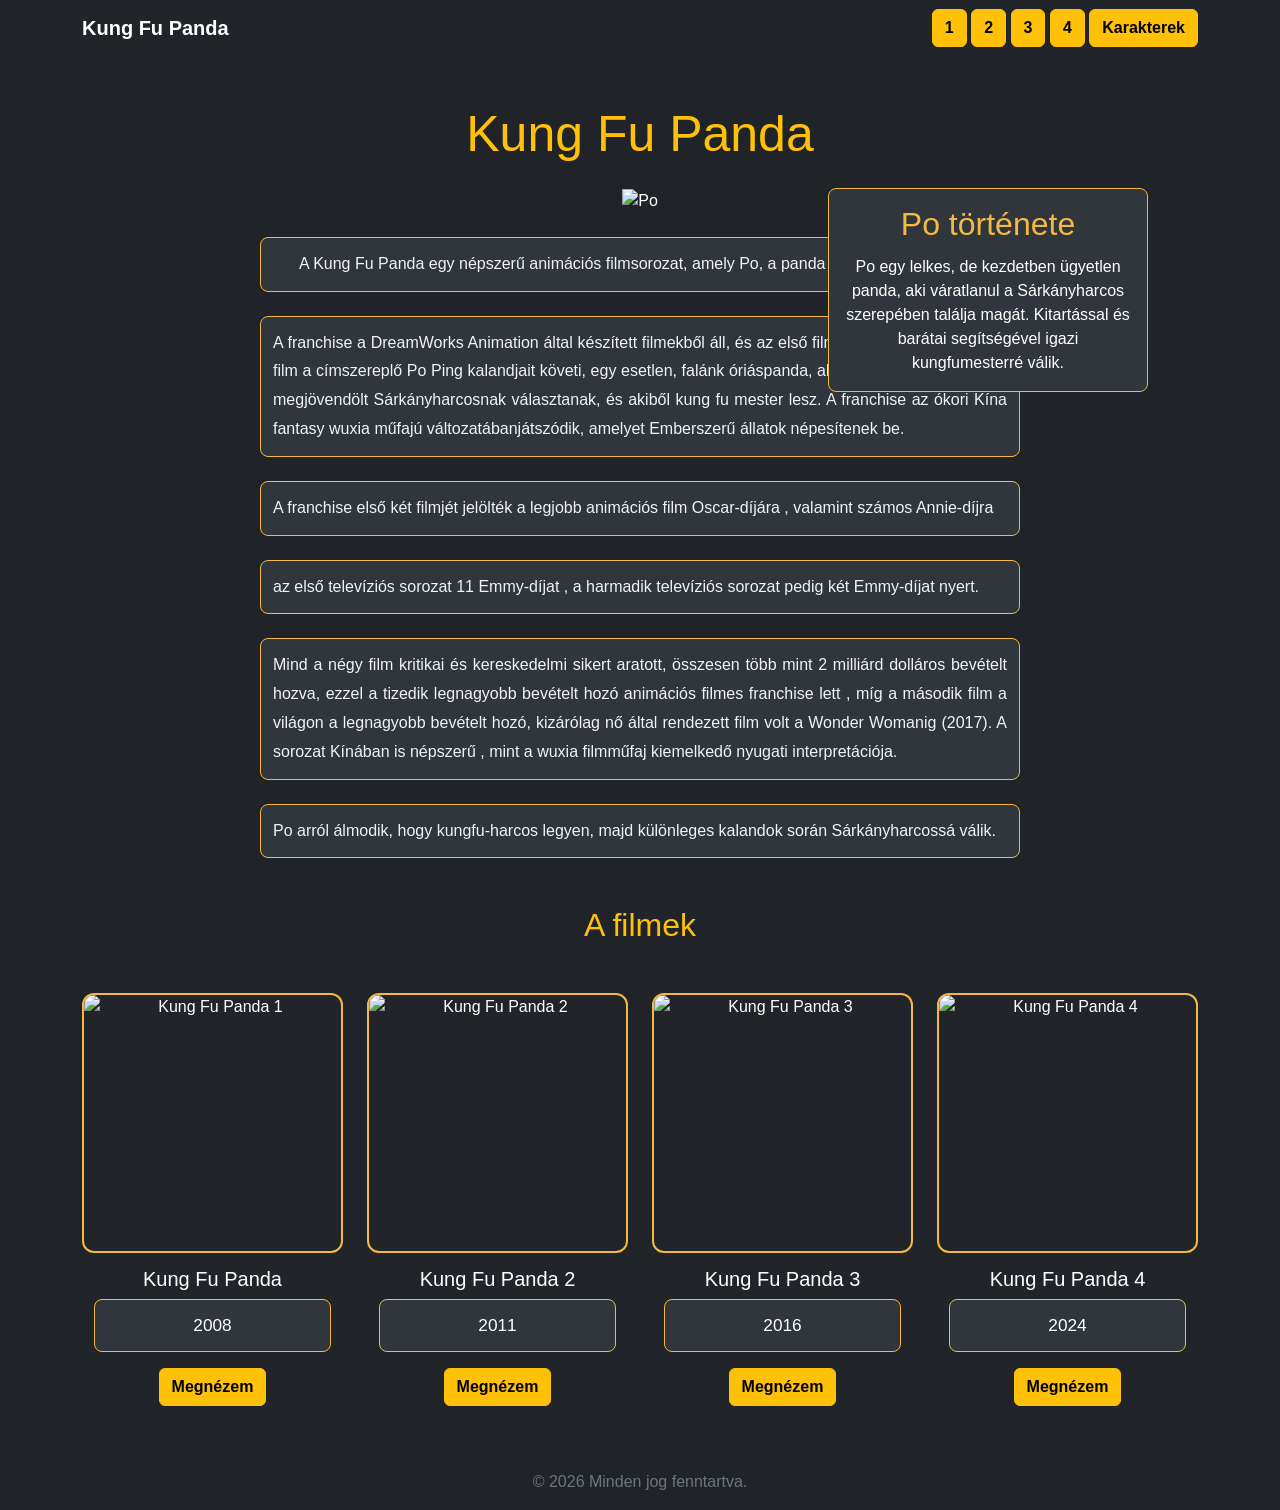
==== commit ee199d3d: "kesz van papa" ====
--- a/index.html
+++ b/index.html
@@ -49,12 +49,21 @@
 
 
 
-    <div class="mt-4">
-
-        <img src="https://a1cf74336522e87f135f-2f21ace9a6cf0052456644b80fa06d4f.ssl.cf2.rackcdn.com/images/characters/large/800/Po.Kung-Fu-Panda.webp"
-             class="img-fluid w-50"
-             alt="Po">
-
+    <div class="hero-layout mt-4">
+        <div class="hero-image">
+            <img src="https://a1cf74336522e87f135f-2f21ace9a6cf0052456644b80fa06d4f.ssl.cf2.rackcdn.com/images/characters/large/800/Po.Kung-Fu-Panda.webp"
+                 class="img-fluid"
+                 alt="Po">
+        </div>
+
+        <aside class="random-texts">
+            <h2>Po története</h2>
+            <p>
+                Po egy lelkes, de kezdetben ügyetlen panda, aki váratlanul
+                a Sárkányharcos szerepében találja magát. Kitartással és
+                barátai segítségével igazi kungfumesterré válik.
+            </p>
+        </aside>
     </div>
 
 
--- a/style.css
+++ b/style.css
@@ -95,3 +95,42 @@
     margin-top: 8px;
 }
 
+.hero-layout {
+    position: relative;
+}
+
+.hero-image {
+    text-align: center;
+}
+
+.hero-image img {
+    width: 100%;
+    max-width: 520px;
+}
+
+.random-texts {
+    display: flex;
+    flex-direction: column;
+    gap: 12px;
+    position: absolute;
+    top: 0;
+    right: 50px;
+    width: 320px;
+    margin: 0;
+    padding: 16px;
+    border: 1px solid #f4b942;
+    border-radius: 8px;
+    background-color: #30363b;
+}
+
+.random-texts h2 {
+    margin: 0;
+    color: #f4b942;
+}
+
+.random-texts p {
+    margin: 0;
+    padding: 0;
+    border: 0;
+    background: transparent;
+}
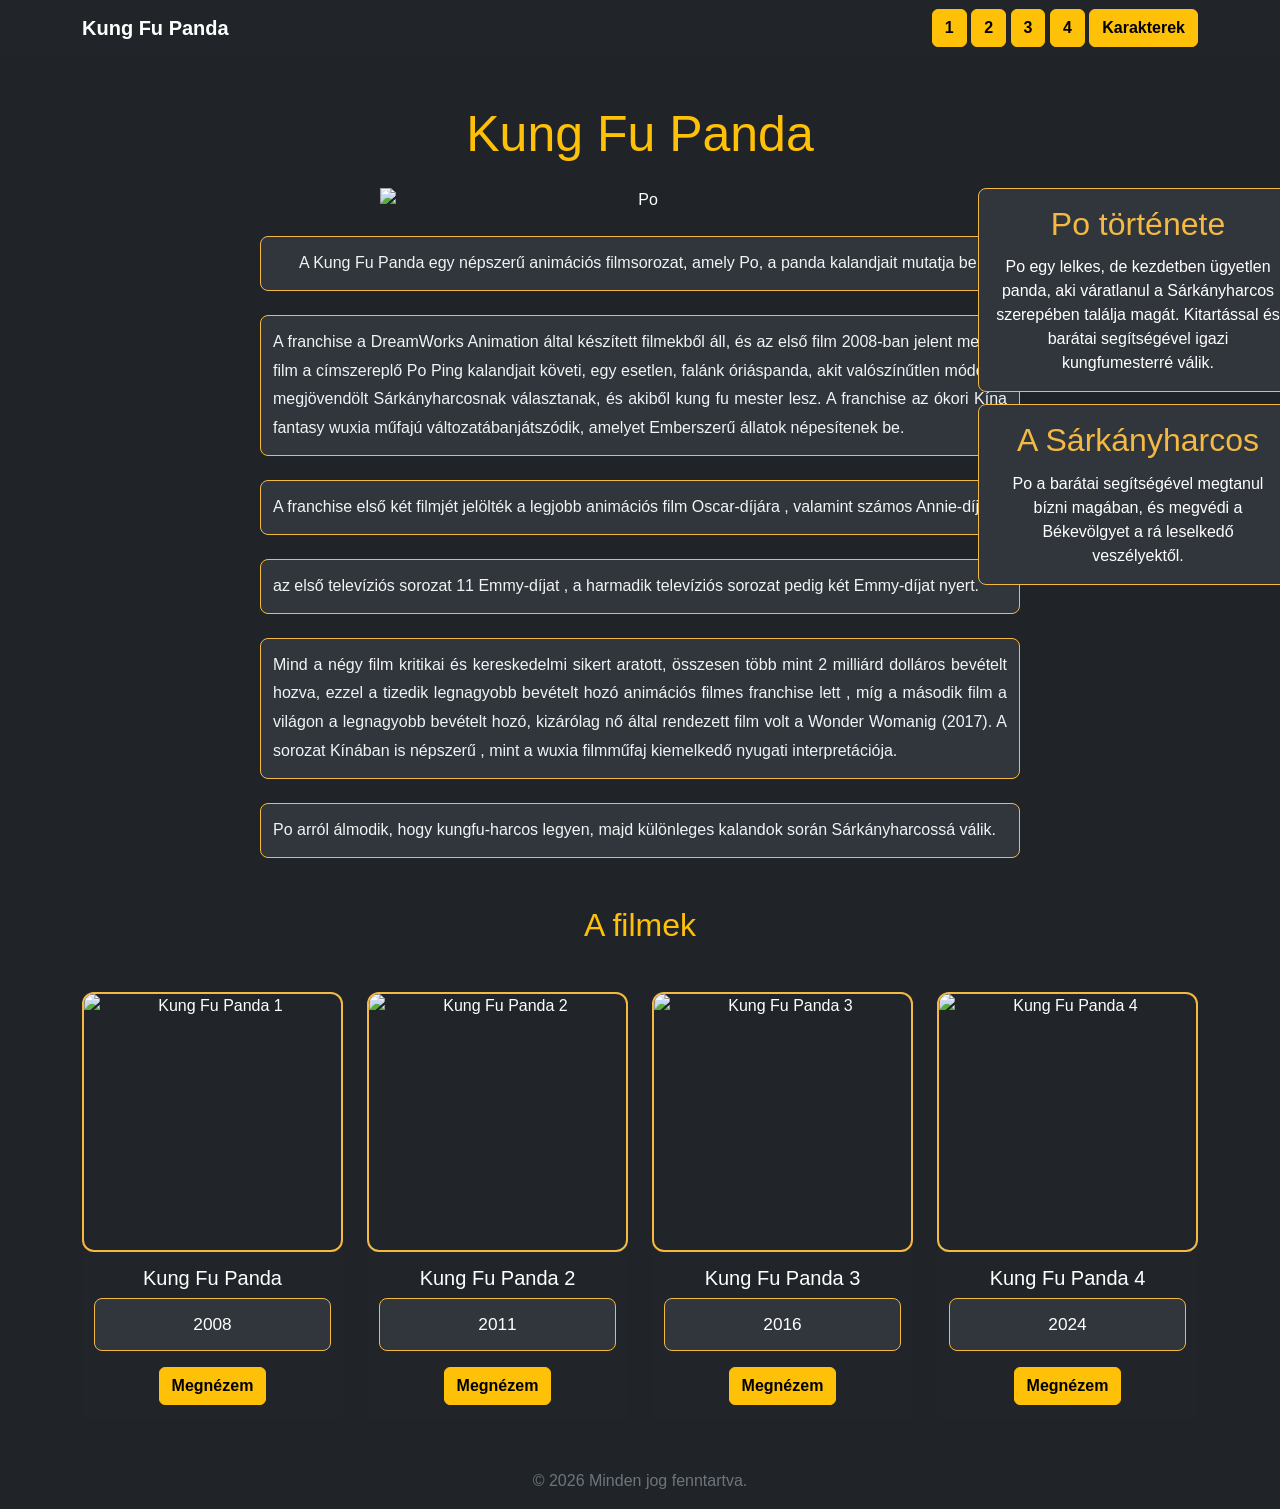
==== commit 46c2a91f: "papa" ====
--- a/index.html
+++ b/index.html
@@ -56,14 +56,24 @@
                  alt="Po">
         </div>
 
-        <aside class="random-texts">
-            <h2>Po története</h2>
-            <p>
-                Po egy lelkes, de kezdetben ügyetlen panda, aki váratlanul
-                a Sárkányharcos szerepében találja magát. Kitartással és
-                barátai segítségével igazi kungfumesterré válik.
-            </p>
-        </aside>
+        <div class="hero-side-texts">
+            <aside class="random-texts">
+                <h2>Po története</h2>
+                <p>
+                    Po egy lelkes, de kezdetben ügyetlen panda, aki váratlanul
+                    a Sárkányharcos szerepében találja magát. Kitartással és
+                    barátai segítségével igazi kungfumesterré válik.
+                </p>
+            </aside>
+
+            <aside class="random-texts">
+                <h2>A Sárkányharcos</h2>
+                <p>
+                    Po a barátai segítségével megtanul bízni magában, és
+                    megvédi a Békevölgyet a rá leselkedő veszélyektől.
+                </p>
+            </aside>
+        </div>
     </div>
 
 
--- a/style.css
+++ b/style.css
@@ -100,21 +100,31 @@
 }
 
 .hero-image {
-    text-align: center;
+    display: flex;
+    justify-content: center;
+    align-items: center;
 }
 
 .hero-image img {
+    flex: 1;
     width: 100%;
     max-width: 520px;
+}
+
+.hero-side-texts {
+    display: flex;
+    position: absolute;
+    top: 0;
+    right: -100px;
+    flex-direction: column;
+    gap: 12px;
+    width: 320px;
 }
 
 .random-texts {
     display: flex;
     flex-direction: column;
     gap: 12px;
-    position: absolute;
-    top: 0;
-    right: 50px;
     width: 320px;
     margin: 0;
     padding: 16px;
